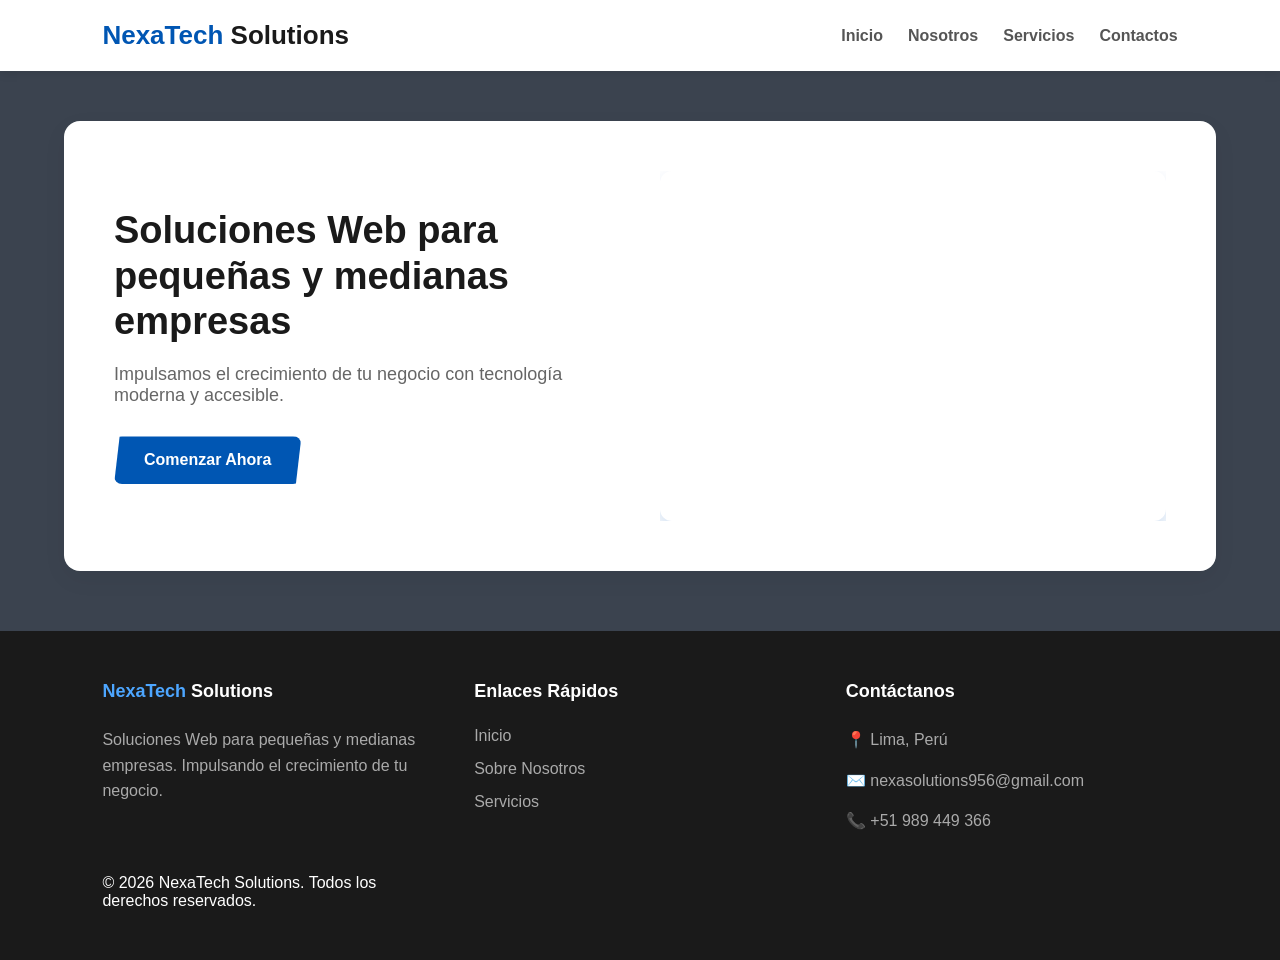
==== index.html @ 4470084f "Avance de pagina de Inicio" ====
<!doctype html>
<html lang="en">
  <head>
    <meta charset="UTF-8" />
    <meta name="viewport" content="width=device-width, initial-scale=1.0" />
    <title>Document</title>
    <link rel="stylesheet" href="style.css" />
  </head>
  <body>
    <header class="cabecera">
      <h1 class="logo"><span class="texto-azul">NexaTech</span> Solutions</h1>

      <nav class="menu">
        <a href="#">Inicio</a>
        <a href="#">Nosotros</a>
        <a href="#">Servicios</a>
        <a href="#">Contactos</a>
      </nav>
    </header>

    <main class="pagina-principal">
      <section class="hero">
        <div class="hero-texto">
          <h2>Soluciones Web para pequeñas y medianas empresas</h2>
          <p>
            Impulsamos el crecimiento de tu negocio con tecnología moderna y
            accesible.
          </p>

          <a href="#" class="boton-accion">Comenzar Ahora</a>
        </div>

        <div class="hero-img">
          <span>[ Imagen de Proyecto Web ]</span>
        </div>
      </section>
    </main>
    <footer class="pie">
      <div class="footer-columna">
        <h4 class="logo-footer">
          <span class="texto-azul">NexaTech</span> Solutions
        </h4>
        <p>
          Soluciones Web para pequeñas y medianas empresas. Impulsando el
          crecimiento de tu negocio.
        </p>
      </div>

      <div class="footer-columna">
        <h4>Enlaces Rápidos</h4>
        <a href="#">Inicio</a>
        <a href="#">Sobre Nosotros</a>
        <a href="#">Servicios</a>
      </div>

      <div class="footer-columna">
        <h4>Contáctanos</h4>
        <p>📍 Lima, Perú</p>
        <p>✉️ nexasolutions956@gmail.com</p>
        <p>📞 +51 989 449 366</p>
      </div>
      <div class="copyright">
        &copy; 2026 NexaTech Solutions. Todos los derechos reservados.
      </div>
    </footer>
  </body>
</html>
---- style.css ----
* {
  box-sizing: border-box;
  margin: 0;
  padding: 0;
}

body {
  font-family: "Arial", sans-serif;
  color: #1a1a1a;

  background:
    linear-gradient(rgba(10, 20, 35, 0.8), rgba(10, 20, 35, 0.8)),
    url("https://images.unsplash.com/photo-1451187580459-43490279c0fa?auto=format&fit=crop&w=1920&q=80");
  background-size: cover;
  background-position: center;
  background-attachment: fixed;
}

a {
  text-decoration: none;
}
.cabecera {
  background-color: white;
  padding: 20px 8%;
  box-shadow: 0 2px 10px rgba(0, 0, 0, 0.1);

  display: flex;
  justify-content: space-between;
  align-items: center;
}
.logo {
  font-size: 26px;
  font-weight: bold;
  color: #1a1a1a;
}
.texto-azul {
  color: #0056b3;
}

.menu {
  display: flex;
  gap: 25px;
}
.menu a {
  color: #555;
  font-weight: bold;
  transition: color 0.3s;
}
.menu a:hover {
  color: #0056b3;
}
.pagina-principal {
  width: 90%;
  max-width: 1200px;
  margin: 50px auto;
}

.hero {
  background-color: white;
  border-radius: 16px;
  padding: 50px;
  box-shadow: 0 8px 24px rgba(0, 0, 0, 0.05);

  display: grid;
  grid-template-columns: 1fr 1fr;
  gap: 40px;
  align-items: center;
}

.hero-texto h2 {
  font-size: 38px;
  color: #1a1a1a;
  margin-bottom: 20px;
  line-height: 1.2;
}
.hero-texto p {
  font-size: 18px;
  color: #666;
  margin-bottom: 30px;
}

.boton-accion {
  display: inline-block;
  background-color: #0056b3;
  color: white;
  padding: 15px 30px;
  border-radius: 8px;
  font-weight: bold;
  font-size: 16px;
  transition:
    background-color 0.3s,
    transform 0.2s;
}
.boton-accion:hover {
  background-color: #004494;
  transform: scale(1.05);
}

.hero-img {
  background: linear-gradient(135deg, #0056b3, #00aaff);
  border-radius: 12px;
  min-height: 350px;

  display: flex;
  justify-content: center;
  align-items: center;
  color: white;
  font-weight: bold;
  font-size: 20px;
  box-shadow: 0 10px 20px rgba(0, 86, 179, 0.2);
}
.pie {
  background-color: #1a1a1a;
  color: white;
  padding: 50px 8%;
  margin-top: 60px;

  display: grid;
  grid-template-columns: repeat(3, 1fr);
  gap: 40px;
}

.footer-columna {
  display: flex;
  flex-direction: column;
  gap: 15px;
}

.logo-footer {
  font-size: 22px;
  margin-bottom: 5px;
}

.pie .texto-azul {
  color: #4da6ff;
}

.footer-columna h4 {
  font-size: 18px;
  margin-bottom: 10px;
  color: white;
}

.footer-columna p {
  color: #aaaaaa;
  line-height: 1.6;
}

.footer-columna a {
  color: #aaaaaa;
  transition: color 0.3s;
}

.footer-columna a:hover {
  color: #4da6ff;
}

@keyframes entradaPersonaTexto {
  0% {
    opacity: 0;
    transform: translateX(-50px) skewX(-5deg);
  }
  100% {
    opacity: 1;
    transform: translateX(0) skewX(0);
  }
}

/* 2. El botón entra desde abajo */
@keyframes entradaBoton {
  0% {
    opacity: 0;
    transform: translateY(20px);
  }
  100% {
    opacity: 1;
    transform: translateY(0);
  }
}

@keyframes entradaImagen {
  0% {
    opacity: 0;
    transform: translateX(40px);
    clip-path: polygon(0 0, 0 0, 0 100%, 0 100%);
  }
  100% {
    opacity: 1;
    transform: translateX(0);
    clip-path: polygon(0 0, 100% 0, 100% 100%, 0 100%);
  }
}

.hero {
  background-color: white;
  border-radius: 16px;
  padding: 50px;
  box-shadow: 0 8px 24px rgba(0, 0, 0, 0.05);
  display: grid;
  grid-template-columns: 1fr 1fr;
  gap: 40px;
  align-items: center;
}

.hero-texto h2 {
  font-size: 38px;
  color: #1a1a1a;
  margin-bottom: 20px;
  line-height: 1.2;
  animation: entradaPersonaTexto 0.8s cubic-bezier(0.25, 1, 0.5, 1) forwards;
}

.hero-texto p {
  font-size: 18px;
  color: #666;
  margin-bottom: 30px;
  opacity: 0;
  animation: entradaPersonaTexto 0.8s cubic-bezier(0.25, 1, 0.5, 1) 0.2s
    forwards;
}

.boton-accion {
  display: inline-block;
  background-color: #0056b3;
  color: white;
  padding: 15px 30px;
  font-weight: bold;
  font-size: 16px;

  clip-path: polygon(3% 0, 100% 0, 97% 100%, 0 100%);

  transition:
    background-color 0.3s,
    transform 0.2s;

  opacity: 0;

  animation: entradaBoton 0.6s ease-out 0.4s forwards;
}

.boton-accion:hover {
  background-color: #1a1a1a;
  transform: scale(1.05);
}

.hero-img {
  background-image: url("https://images.unsplash.com/photo-1498050108023-c5249f4df085?auto=format&fit=crop&w=800&q=80");
  background-size: cover;
  background-position: center;
  border-radius: 12px;
  min-height: 350px;
  box-shadow: 0 10px 20px rgba(0, 86, 179, 0.2);

  color: transparent;

  opacity: 0;

  animation: entradaImagen 1s cubic-bezier(0.25, 1, 0.5, 1) 0.3s forwards;
}

@media (max-width: 768px) {
  .cabecera {
    flex-direction: column;
    gap: 15px;
    text-align: center;
  }

  .hero {
    grid-template-columns: 1fr;
    text-align: center;
    padding: 30px 20px;
  }

  .pie {
    grid-template-columns: 1fr;
    text-align: center;
    padding: 40px 20px;
  }
}
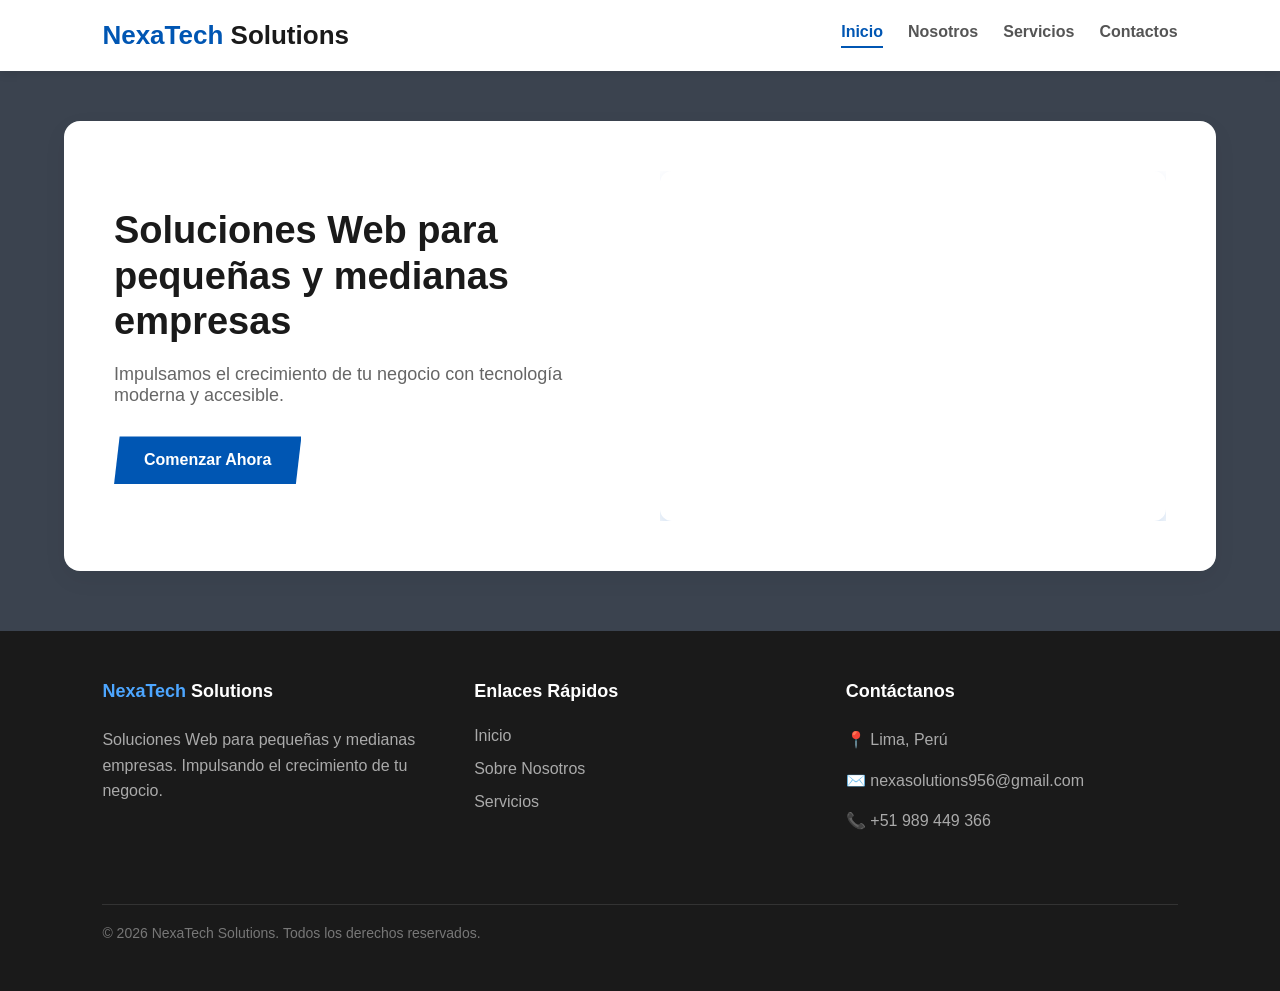
==== commit 6b61298e: "Arreglos" ====
--- a/index.html
+++ b/index.html
@@ -3,18 +3,23 @@
   <head>
     <meta charset="UTF-8" />
     <meta name="viewport" content="width=device-width, initial-scale=1.0" />
-    <title>Document</title>
+    <title>NexaTech Solutions | Inicio</title>
     <link rel="stylesheet" href="style.css" />
+    <link
+      rel="icon"
+      href="https://cdn-icons-png.flaticon.com/512/1005/1005141.png"
+      type="image/png"
+    />
   </head>
   <body>
     <header class="cabecera">
       <h1 class="logo"><span class="texto-azul">NexaTech</span> Solutions</h1>
 
       <nav class="menu">
-        <a href="#">Inicio</a>
-        <a href="#">Nosotros</a>
-        <a href="#">Servicios</a>
-        <a href="#">Contactos</a>
+        <a href="index.html" class="activo">Inicio</a>
+        <a href="Nosotros.html">Nosotros</a>
+        <a href="Servicios.html">Servicios</a>
+        <a href="Contactanos.html">Contactos</a>
       </nav>
     </header>
 
@@ -27,14 +32,19 @@
             accesible.
           </p>
 
-          <a href="#" class="boton-accion">Comenzar Ahora</a>
+          <div class="contenedor-desplegable">
+            <a href="#" class="boton-accion">Comenzar Ahora</a>
+            <div class="menu-desplegable">
+              <a href="login.html">Iniciar Sesión</a>
+              <a href="#">Crear Cuenta</a>
+            </div>
+          </div>
         </div>
 
-        <div class="hero-img">
-          <span>[ Imagen de Proyecto Web ]</span>
-        </div>
+        <div class="hero-img"></div>
       </section>
     </main>
+
     <footer class="pie">
       <div class="footer-columna">
         <h4 class="logo-footer">
@@ -48,9 +58,9 @@
 
       <div class="footer-columna">
         <h4>Enlaces Rápidos</h4>
-        <a href="#">Inicio</a>
-        <a href="#">Sobre Nosotros</a>
-        <a href="#">Servicios</a>
+        <a href="index.html">Inicio</a>
+        <a href="nosotros.html">Sobre Nosotros</a>
+        <a href="servicios.html">Servicios</a>
       </div>
 
       <div class="footer-columna">
@@ -59,9 +69,10 @@
         <p>✉️ nexasolutions956@gmail.com</p>
         <p>📞 +51 989 449 366</p>
       </div>
+
       <div class="copyright">
         &copy; 2026 NexaTech Solutions. Todos los derechos reservados.
       </div>
     </footer>
   </body>
-</html>
+</html>
--- a/style.css
+++ b/style.css
@@ -7,7 +7,6 @@
 body {
   font-family: "Arial", sans-serif;
   color: #1a1a1a;
-
   background:
     linear-gradient(rgba(10, 20, 35, 0.8), rgba(10, 20, 35, 0.8)),
     url("https://images.unsplash.com/photo-1451187580459-43490279c0fa?auto=format&fit=crop&w=1920&q=80");
@@ -19,20 +18,22 @@
 a {
   text-decoration: none;
 }
+
 .cabecera {
   background-color: white;
   padding: 20px 8%;
   box-shadow: 0 2px 10px rgba(0, 0, 0, 0.1);
-
   display: flex;
   justify-content: space-between;
   align-items: center;
 }
+
 .logo {
   font-size: 26px;
   font-weight: bold;
   color: #1a1a1a;
 }
+
 .texto-azul {
   color: #0056b3;
 }
@@ -41,120 +42,29 @@
   display: flex;
   gap: 25px;
 }
+
 .menu a {
   color: #555;
   font-weight: bold;
   transition: color 0.3s;
 }
+
 .menu a:hover {
   color: #0056b3;
 }
+
+.menu a.activo {
+  color: #0056b3;
+  border-bottom: 2px solid #0056b3;
+  padding-bottom: 5px;
+}
+
 .pagina-principal {
   width: 90%;
   max-width: 1200px;
   margin: 50px auto;
 }
 
-.hero {
-  background-color: white;
-  border-radius: 16px;
-  padding: 50px;
-  box-shadow: 0 8px 24px rgba(0, 0, 0, 0.05);
-
-  display: grid;
-  grid-template-columns: 1fr 1fr;
-  gap: 40px;
-  align-items: center;
-}
-
-.hero-texto h2 {
-  font-size: 38px;
-  color: #1a1a1a;
-  margin-bottom: 20px;
-  line-height: 1.2;
-}
-.hero-texto p {
-  font-size: 18px;
-  color: #666;
-  margin-bottom: 30px;
-}
-
-.boton-accion {
-  display: inline-block;
-  background-color: #0056b3;
-  color: white;
-  padding: 15px 30px;
-  border-radius: 8px;
-  font-weight: bold;
-  font-size: 16px;
-  transition:
-    background-color 0.3s,
-    transform 0.2s;
-}
-.boton-accion:hover {
-  background-color: #004494;
-  transform: scale(1.05);
-}
-
-.hero-img {
-  background: linear-gradient(135deg, #0056b3, #00aaff);
-  border-radius: 12px;
-  min-height: 350px;
-
-  display: flex;
-  justify-content: center;
-  align-items: center;
-  color: white;
-  font-weight: bold;
-  font-size: 20px;
-  box-shadow: 0 10px 20px rgba(0, 86, 179, 0.2);
-}
-.pie {
-  background-color: #1a1a1a;
-  color: white;
-  padding: 50px 8%;
-  margin-top: 60px;
-
-  display: grid;
-  grid-template-columns: repeat(3, 1fr);
-  gap: 40px;
-}
-
-.footer-columna {
-  display: flex;
-  flex-direction: column;
-  gap: 15px;
-}
-
-.logo-footer {
-  font-size: 22px;
-  margin-bottom: 5px;
-}
-
-.pie .texto-azul {
-  color: #4da6ff;
-}
-
-.footer-columna h4 {
-  font-size: 18px;
-  margin-bottom: 10px;
-  color: white;
-}
-
-.footer-columna p {
-  color: #aaaaaa;
-  line-height: 1.6;
-}
-
-.footer-columna a {
-  color: #aaaaaa;
-  transition: color 0.3s;
-}
-
-.footer-columna a:hover {
-  color: #4da6ff;
-}
-
 @keyframes entradaPersonaTexto {
   0% {
     opacity: 0;
@@ -166,7 +76,6 @@
   }
 }
 
-/* 2. El botón entra desde abajo */
 @keyframes entradaBoton {
   0% {
     opacity: 0;
@@ -200,8 +109,12 @@
   grid-template-columns: 1fr 1fr;
   gap: 40px;
   align-items: center;
-}
-
+  margin-bottom: 50px;
+}
+.hero-texto {
+  position: relative;
+  z-index: 20;
+}
 .hero-texto h2 {
   font-size: 38px;
   color: #1a1a1a;
@@ -217,6 +130,13 @@
   opacity: 0;
   animation: entradaPersonaTexto 0.8s cubic-bezier(0.25, 1, 0.5, 1) 0.2s
     forwards;
+}
+
+.contenedor-desplegable {
+  position: relative;
+  display: inline-block;
+  opacity: 0;
+  animation: entradaBoton 0.6s ease-out 0.4s forwards;
 }
 
 .boton-accion {
@@ -226,21 +146,53 @@
   padding: 15px 30px;
   font-weight: bold;
   font-size: 16px;
-
   clip-path: polygon(3% 0, 100% 0, 97% 100%, 0 100%);
-
   transition:
     background-color 0.3s,
     transform 0.2s;
-
-  opacity: 0;
-
-  animation: entradaBoton 0.6s ease-out 0.4s forwards;
 }
 
 .boton-accion:hover {
   background-color: #1a1a1a;
   transform: scale(1.05);
+}
+
+.menu-desplegable {
+  visibility: hidden;
+  opacity: 0;
+  position: absolute;
+  top: 110%;
+  left: 0;
+  background-color: white;
+  min-width: 180px;
+  box-shadow: 0px 8px 16px rgba(0, 0, 0, 0.1);
+  border-radius: 8px;
+  z-index: 10;
+  transform: translateY(-10px);
+  transition:
+    opacity 0.3s ease,
+    transform 0.3s ease,
+    visibility 0.3s ease;
+}
+
+.menu-desplegable a {
+  color: #333333;
+  padding: 12px 16px;
+  display: block;
+  font-size: 14px;
+  transition: background-color 0.2s;
+  border-radius: 8px;
+}
+
+.menu-desplegable a:hover {
+  background-color: #f4f7f6;
+  color: #0056b3;
+}
+
+.contenedor-desplegable:hover .menu-desplegable {
+  visibility: visible;
+  opacity: 1;
+  transform: translateY(0);
 }
 
 .hero-img {
@@ -250,12 +202,64 @@
   border-radius: 12px;
   min-height: 350px;
   box-shadow: 0 10px 20px rgba(0, 86, 179, 0.2);
-
   color: transparent;
-
-  opacity: 0;
-
+  opacity: 0;
   animation: entradaImagen 1s cubic-bezier(0.25, 1, 0.5, 1) 0.3s forwards;
+}
+
+.pie {
+  background-color: #1a1a1a;
+  color: white;
+  padding: 50px 8%;
+  margin-top: 60px;
+  display: grid;
+  grid-template-columns: repeat(3, 1fr);
+  gap: 40px;
+}
+
+.footer-columna {
+  display: flex;
+  flex-direction: column;
+  gap: 15px;
+}
+
+.logo-footer {
+  font-size: 22px;
+  margin-bottom: 5px;
+}
+
+.pie .texto-azul {
+  color: #4da6ff;
+}
+
+.footer-columna h4 {
+  font-size: 18px;
+  margin-bottom: 10px;
+  color: white;
+}
+
+.footer-columna p {
+  color: #aaaaaa;
+  line-height: 1.6;
+}
+
+.footer-columna a {
+  color: #aaaaaa;
+  transition: color 0.3s;
+}
+
+.footer-columna a:hover {
+  color: #4da6ff;
+}
+
+.copyright {
+  grid-column: 1 / -1;
+  text-align: left;
+  margin-top: 30px;
+  padding-top: 20px;
+  border-top: 1px solid #333333;
+  color: #777777;
+  font-size: 14px;
 }
 
 @media (max-width: 768px) {
@@ -271,9 +275,23 @@
     padding: 30px 20px;
   }
 
+  .menu-desplegable {
+    left: 50%;
+    transform: translate(-50%, -10px) !important;
+  }
+
+  .contenedor-desplegable:hover .menu-desplegable,
+  .contenedor-desplegable:active .menu-desplegable {
+    transform: translate(-50%, 0) !important;
+  }
+
   .pie {
     grid-template-columns: 1fr;
     text-align: center;
     padding: 40px 20px;
   }
-}
+
+  .copyright {
+    text-align: center;
+  }
+}
